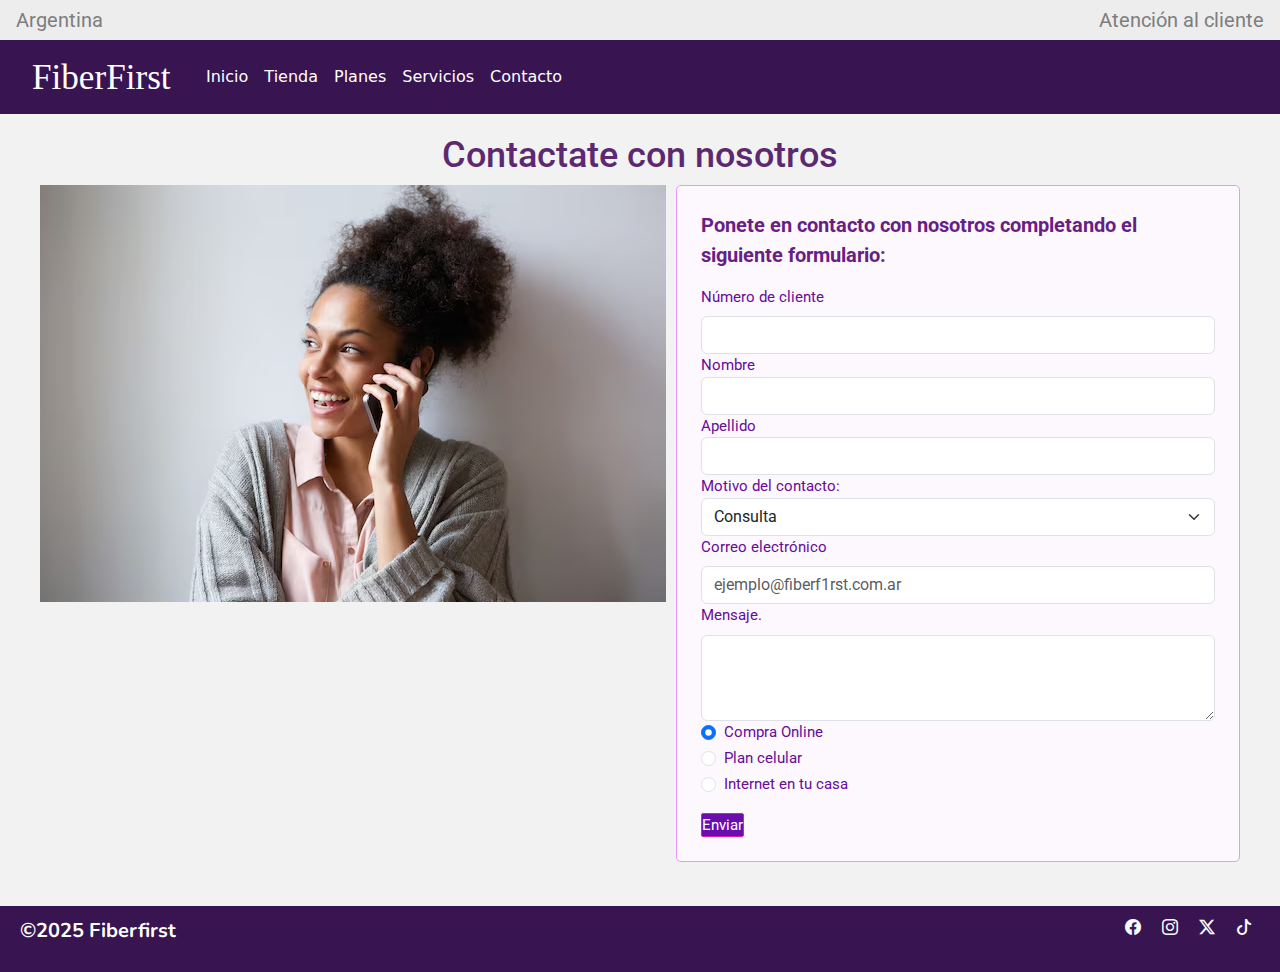
==== pages/contacto.html @ aeedfc58 "Subida inicial" ====
<!DOCTYPE html>
<html lang="es">

<head>
    <meta charset="UTF-8">
    <meta name="viewport" content="width=device-width, initial-scale=1.0">
    <!--BOOTSTRAP-->
    <link href="https://cdn.jsdelivr.net/npm/bootstrap@5.3.3/dist/css/bootstrap.min.css" rel="stylesheet"
        integrity="sha384-QWTKZyjpPEjISv5WaRU9OFeRpok6YctnYmDr5pNlyT2bRjXh0JMhjY6hW+ALEwIH" crossorigin="anonymous">
    <!--END BOOTSTRAP-->
    <!--BOOTSTRAP ICONOS RRSS-->
    <link rel="stylesheet" href="https://cdn.jsdelivr.net/npm/bootstrap-icons/font/bootstrap-icons.css">
    <!--FIN DE BOOTSTRAP ICONOS-->
    <!--FONTS-->
    <link rel="preconnect" href="https://fonts.googleapis.com">
    <link rel="preconnect" href="https://fonts.gstatic.com" crossorigin>
    <link
        href="https://fonts.googleapis.com/css2?family=Nunito:ital,wght@0,200..1000;1,200..1000&family=Roboto:ital,wght@0,100..900;1,100..900&display=swap"
        rel="stylesheet">
    <!--FONTS End-->
    <!--CSS-->
    <link rel="stylesheet" href="../assets/css/style.css">
    <!-- CSS End-->
    <title>Contacto</title>
</head>

<body>
    <header>
        <div class="top-header d-flex justify-content-between p-3">
            <div class="left-top-header">
                <p class="m-0">Argentina</p>
            </div>
            <div class="right-top-header">
                <p class="m-0">Atención al cliente</p>
            </div>
        </div>
        <div class="bottom-header">
            <nav class="navbar navbar-expand-lg">
                <div class="container-fluid">
                    <a class="navbar-brand" href="../index.html"><img src="../assets/resources/logos/logowhite2.svg"
                            alt="Logo" class="logo-img"></a>
                    <button class="navbar-toggler" type="button" data-bs-toggle="collapse"
                        data-bs-target="#navbarSupportedContent" aria-controls="navbarSupportedContent"
                        aria-expanded="false" aria-label="Toggle navigation">
                        <span class="navbar-toggler-icon"></span>
                    </button>
                    <div class="collapse navbar-collapse" id="navbarSupportedContent">
                        <ul class="navbar-nav me-auto mb-2 mb-lg-0">
                            <li class="nav-item">
                                <a class="nav-link active" aria-current="page" href="../index.html">Inicio</a>
                            </li>
                            <li class="nav-item">
                                <a class="nav-link" href="../pages/tienda.html">Tienda</a>
                            </li>
                            <li class="nav-item">
                                <a class="nav-link" href="../pages/planes.html">Planes</a>
                            </li>
                            <li class="nav-item">
                                <a class="nav-link" href="../pages/servicios.html">Servicios</a>
                            </li>
                            <li class="nav-item">
                                <a class="nav-link" href="../pages/contacto.html">Contacto</a>
                            </li>
                        </ul>
                    </div>
                </div>
            </nav>
        </div>
        <!--Fin del menú de navegación-->
    </header>
    <main>
        <h1>Contactate con nosotros</h1>
        <div class="contacto">
            <img src="../assets/resources/persona-telefono-contacto-hablar.avif" class="img-contacto" alt="Contactate con">
            <section id="formulario-contacto">
                <p>Ponete en contacto con nosotros completando el siguiente formulario:</p>
                <form action="/submit" method="post">
                    <div class="mb-3">
                        <label for="numero_cliente" class="form-label">Número de cliente</label>
                        <input type="text" class="form-control" name="numero_cliente" id="numero_cliente">
                        <label for="nombre">Nombre</label>
                        <input type="text" class="form-control" name="nombre" id="nombre">
                        <label for="apellido">Apellido</label>
                        <input type="text" class="form-control" name="apellido" id="apellido">
                        <label for="motivo_contacto">Motivo del contacto:</label>
                        <select class="form-select" aria-label="Motivos de contacto">
                            <option value="consulta" selected>Consulta</option>
                            <option value="reclamo">Reclamo</option>
                            <option value="sugerencia">Sugerencia</option>
                            <option value="otros">Otros</option>
                        </select>
                        <label for="email" class="form-label">Correo electrónico</label>
                        <input type="email" class="form-control" id="email" name="email"
                            placeholder="ejemplo@fiberf1rst.com.ar">
                        <label for="mensaje" class="form-label">Mensaje</label>.
                        <textarea class="form-control" name="mensaje" id="mensaje" rows="3"></textarea>
                        <div class="form-check">
                            <input class="form-check-input" type="radio" name="servicio_contratado" id="compra_online"
                                checked>
                            <label class="form-check-label" for="compra_online">
                                Compra Online
                            </label>
                        </div>
                        <div class="form-check">
                            <input class="form-check-input" type="radio" name="servicio_contratado" id="plan_celular">
                            <label class="form-check-label" for="plan_celular">
                                Plan celular
                            </label>
                        </div>
                        <div class="form-check">
                            <input class="form-check-input" type="radio" name="servicio_contratado" id="internet_hogar">
                            <label class="form-check-label" for="internet_hogar">
                                Internet en tu casa
                            </label>
                        </div>
                    </div>
                    <div class="col-12">
                        <button class="btn-custom" type="submit">Enviar</button>
                    </div>
                </form>
            </section>
        </div>
        <!--Fin del formulario-->
    </main>
    <!--Inicio footer (pie de página)-->
    <footer>
        <div class="top-footer">
            <p>©2025 Fiberfirst</p>
            <div>
                <a href="https://www.facebook.com" class="text-light mx-2"><i class="bi bi-facebook"></i></a>
                <a href="https://www.instagram.com" class="text-light mx-2"><i class="bi bi-instagram"></i></a>
                <a href="https://www.x.com" class="text-light mx-2"><i class="bi bi-twitter-x"></i></a>
                <a href="https://www.tiktok.com" class="text-light mx-2"><i class="bi bi-tiktok"></i></a>
            </div>
        </div>
    </footer>
    <!--Fin de footer o pie de página-->
    <script src="https://cdn.jsdelivr.net/npm/bootstrap@5.3.3/dist/js/bootstrap.bundle.min.js"
        integrity="sha384-YvpcrYf0tY3lHB60NNkmXc5s9fDVZLESaAA55NDzOxhy9GkcIdslK1eN7N6jIeHz" crossorigin="anonymous">
        </script>
</body>

</html>
---- assets/css/style.css ----
/* CSS Reset */
* {
    margin: 0;
    padding: 0;
    box-sizing: border-box;
}

/* CSS Reset End */
/* MEDIA QUERIES */
/* Celulares */
@media (max-width: 576px) {
    body {
        font-size: 14px;
    }
    img {
        max-width: 100%;
        height: auto;
    }
    .contacto {
        display: flex;
        flex-direction: column;
        flex-wrap: wrap;
    }
    .img-contacto {
        width: 100%;
        height: auto;
    }
    .navbar .container-fluid {
        padding: 0 10px:
    }
    .navbar-brand img {
        width: 100px;
    }

    .grid-equipos {
        grid-template-columns: 1fr;
    }
    .visualizador-content {
        grid-template-columns: 1fr;
    }
    .content-box{
        width: 100%;
    }

    .top-footer {
        flex-direction: column;
        text-align: center;
    }
}

/* Tablets */
@media (min-width: 577px) and (max-width: 992px) {
    img {
        max-width: 100%;
        height: auto;
    }
    .grid-equipos {
        grid-template-columns: repeat(2, 1fr);
    }

    .visualizador-content {
        grid-template-columns: 1fr;
    }
}


/* Escritorio */
@media (min-width: 993px) {
    .grid-equipos {
        grid-template-columns: repeat(3, 1fr);
    }
    .visualizador-content {
        grid-template-columns: repeat(2, 1fr);
    }
}
/* ESTILOS HEADER*/
/*TOP-HEADER*/
.top-header {
    display: flex;
    height: 40px;
    padding-left: 20px;
    padding-right: 20px;
    background-color: #ededed;
    justify-content: space-between;
    align-items: center;
}

/*LOGO Y NAVBAR TOP*/
.logo-img {
    width: 150px;
    height: auto;
    max-width: 100%;
}

.bottom-header {
    display: flex;
    padding-left: 20px;
    padding-right: 20px;
    background-color: #381451;
    align-items: center;
}

.navbar-nav .nav-link {
    color: white !important;
}

.navbar-nav .nav-link.active {
    color: white !important;
}

.navbar-toggler {
    border-color: rgba(255, 255, 255, 0.5);
    /* Color del borde */
}

.navbar-toggler-icon {
    filter: invert(1);
    /* Invierte los colores (oscuro a claro) */
}

/*INICIO ESTILOS TOP MENU*/

/*FIN ESTILOS TOP MENU*/
/* FIN ESTILOS HEADER*/
/* Estilos Body */
body {
    background-color: #F2F2F2;
}

/* INICIO selector para H1 en todas las webs */
h1 {
    font-size: 36px;
    color: #5c2971;
    font-family: "Roboto", sans-serif;
    text-align: left;
}

/* FIN selector para etiqueta H1 en todas las webs */
/*ESTILOS CAROUSEL*/
.carousel-item img {
    width: 100%;
    height: 300px;
    object-fit: cover;
    margin-top: 10px;
}

/* INICIO selector para PÁRRAFOS */

.top-header p {
    font-family: "Roboto", sans-serif;
    color: #7e7e7e;
    font-size: 20px;
}

/* FIN Selector para PÁRRAFOS en todas las webs */

/*INICIO ESTILOS MAIN*/
/*PÁRRAFOS dentro del MAIN*/
main {
    display: flex;
    flex-direction: column;
    flex: 1;
    max-width: 1200px;
    margin: 20px auto;
    justify-content: center;
    align-items: center;
    width: 100%;
}

main p {
    font-family: "Roboto", sans-serif;
    font-size: 20px;
    color: #a3a3a3;
}

/*FIN Selector para PÁRRAFOS dentro del MAIN*/
/*USO DE GRID PARA VISUALIZADOR DE EQUIPOS*/
#visualizador-equipos {
    display: grid;
    grid-template-columns: 250px auto;
    margin: 5% 0% 5% 0%;
    column-gap: 1%;

}

.menu-lateral {
    background-color: #ffffff;
    border: 1px solid #e7a0f9;
    border-radius: 15px;
    align-items: center;
    text-align: center;
}

.menu-lateral p {
    color: #5c2971;
    font-size: 150%;
    font-weight: bold;
}

.grid-equipos {
    display: grid;
    grid-template-columns: repeat(3, 1fr);
    /*Alternativa: repeat (3, 1fr)*/
    grid-template-rows: 1fr 1fr 1fr;
    column-gap: 2%;
    row-gap: 2%;
    justify-content: center;
}

.grid-box {
    display: grid;
    place-items: center;
    background-color: #ffffff;
    border: 1px solid #e7a0f9;
    border-radius: 15px;
    padding: 10px;
}

.grid-box img {
    width: 50%;
}

.grid-box p {
    font-size: 100%;
    color: #5c2971;
    font-weight: bold;
    text-align: center;
}

/*USO DE GRID PARA VISUALIZADOR DE PLANES*/
.visualizador-content {
    display: grid;
    grid-template-columns: 1fr 1fr 1fr 1fr;
    column-gap: 1%;
    margin-top: 1%;
    margin-bottom: 15px;
}

/*ESTILOS PARA BOX DE PLANES*/
.content-box {
    display: grid;
    grid-template-columns: 1fr;
    grid-auto-rows: min-content;
    align-items: start;
    background-color: #381451;
    border: 2px solid rgb(221, 110, 246);
    border-radius: 12px;
}

.content-titulo {
    padding: 10px 0px 0px 20px;
    font-size: 25px;
    color: rgb(255, 255, 255);
    font-weight: bold;
    max-height: 100%;
}

.content-price {
    padding-left: 20px;
    background-color: #e7a0f9;
}

.content-price p {
    color: #000000;
    font-size: 20px;
    font-weight: bold;
    margin: 5px 0;
}

.content-box-separador {
    padding: 10px 0px 0px 20px;
    background-color: #df4cbf;
}

.content-box-separador p {
    color: #ffffff;
    font-weight: bold;
}

.content-box-info {
    margin: 20px;
}

.content-box-info p {
    color: #fff;
    font-size: 16px;
}


/*ESTILOS CONTENEDORES SERVICIOS*/


/*ESTILOS PARA CONTENEDORES DE EQUIPOS*/
.eqp-box {
    background-color: white;
    border: 1px solid #d0d0d0;
    border-radius: 5px;
}

.eqp-box p {
    font-weight: bold;
    color: rgb(35, 35, 35);
    font-size: 25px;
}

.servicios-celulares {
    background-color: #5c2971;
    padding: 5px;
    color: #ffffff;
    border-radius: 20px;
    text-decoration: none;
    font-size: 18px;
}

.servicios-casa {
    background-color: #5c2971;
    padding: 5px;
    color: #ffffff;
    border-radius: 20px;
    text-decoration: none;
    font-size: 18px;
}

/* SHORTCUTS INDEX */
#shortcuts {
    margin: 20px 0;
    display: grid;
    grid-template-columns: repeat(4, 1fr);
    column-gap: 20px;
    align-items: stretch;
    justify-content: space-between;
}

#shortcuts div {
    padding: 10px 2px 2px 2px;
    align-items: center;
    justify-content: center;
    text-align: center;
    border: 1px solid #e7a0f9;
    border-radius: 5px;
}

#shortcuts p {
    color: #4d355f;
    font-size: 15px;
}

/* FIN ESTILOS MAIN*/
/* ESTILOS con Especificidad #Etiquetas para IDs */

/*INICIO FOOTER*/
footer {
    background-color: #381451;
    padding: 10px 20px 10px 20px;
}

footer p {
    font-size: 20px;
    font-family: "Nunito", sans-serif;
    color: #ffffff;
    font-weight: bold;
}

.top-footer {
    display: flex;
    justify-content: space-between;
}

/*FIN ESTILOS FOOTER*/

/*INICIO ESTILOS ESPECIALES*/
#banner-servicios {
    width: 70%;
}

/*FORMULARIO DE CONTACTO FONDO & TEXTO*/
.contacto {
    display: flex;
    gap: 10px;
}

#formulario-contacto {
    display: flex;
    flex-direction: column;
    font-family: "Roboto", sans-serif;
    font-size: 15px;
    color: #680b97;
    padding: 2%;
    margin-bottom: 2%;
    background-color: #fdf8fe;
    /*Fondo del menú*/
    border: 1px solid #ea96ff;
    border-radius: 5px;

    /*Borde gris*/
}

#formulario-contacto p {
    font-size: 20px;
    font-weight: bold;
    color: #681e85;
}

.btn-custom {
    background-color: #6a0dad;
    color: white;
    border: 1px solid #da1aba;
    border-radius: 2px;

}

.btn-custom:hover {
    background-color: #580a9e;
}


.titulo2 {
    margin-top: 10px;
}

.titulo2 p {
    color: #8724a5;
    font-weight: bold;
    font-size: 20px;
}

.img-contacto {
    max-width: 100%;
    height: 50%;
}
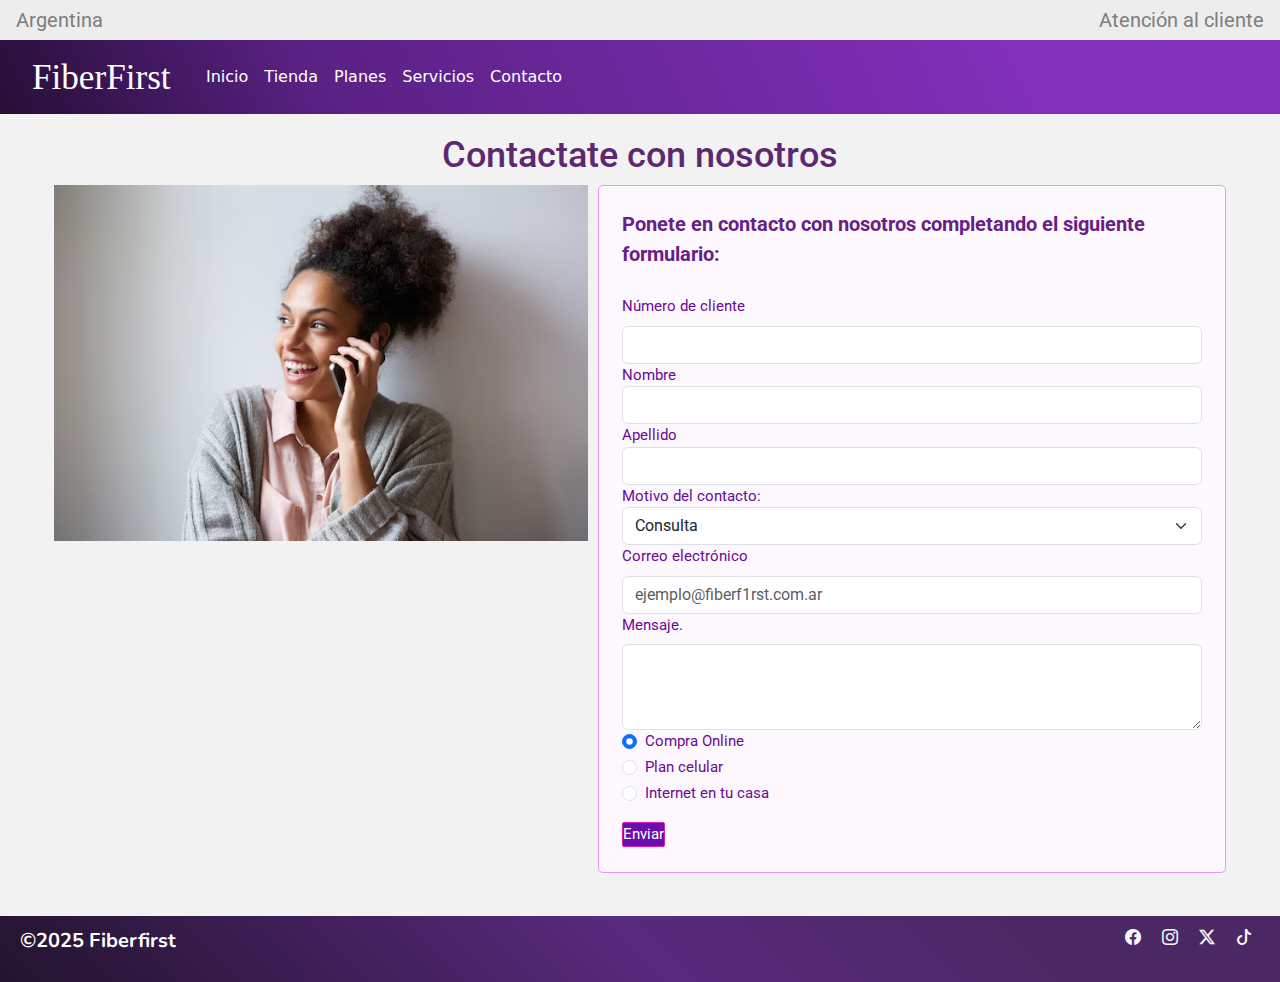
==== commit 531db234: "Se actualizan los archivos .html con degradado y animación básica y se añaden los archivos .scss" ====
--- a/pages/contacto.html
+++ b/pages/contacto.html
@@ -11,6 +11,9 @@
     <!--BOOTSTRAP ICONOS RRSS-->
     <link rel="stylesheet" href="https://cdn.jsdelivr.net/npm/bootstrap-icons/font/bootstrap-icons.css">
     <!--FIN DE BOOTSTRAP ICONOS-->
+    <!-- ANIMATIONS -->
+    <link rel="stylesheet" href="https://cdnjs.cloudflare.com/ajax/libs/animate.css/4.1.1/animate.min.css" />
+    <!-- END - ANIMATIONS -->
     <!--FONTS-->
     <link rel="preconnect" href="https://fonts.googleapis.com">
     <link rel="preconnect" href="https://fonts.gstatic.com" crossorigin>
@@ -37,8 +40,8 @@
         <div class="bottom-header">
             <nav class="navbar navbar-expand-lg">
                 <div class="container-fluid">
-                    <a class="navbar-brand" href="../index.html"><img src="../assets/resources/logos/logowhite2.svg"
-                            alt="Logo" class="logo-img"></a>
+                    <a class="navbar-brand animate__bounceIn" href="../index.html"><img
+                            src="../assets/resources/logos/logowhite2.svg" alt="Logo" class="logo-img"></a>
                     <button class="navbar-toggler" type="button" data-bs-toggle="collapse"
                         data-bs-target="#navbarSupportedContent" aria-controls="navbarSupportedContent"
                         aria-expanded="false" aria-label="Toggle navigation">
@@ -70,8 +73,10 @@
     </header>
     <main>
         <h1>Contactate con nosotros</h1>
+        <!-- INICIO BOOTSTRAP CONTACTO -->
         <div class="contacto">
-            <img src="../assets/resources/persona-telefono-contacto-hablar.avif" class="img-contacto" alt="Contactate con">
+            <img src="../assets/resources/persona-telefono-contacto-hablar.avif" class="img-contacto"
+                alt="Contactate con">
             <section id="formulario-contacto">
                 <p>Ponete en contacto con nosotros completando el siguiente formulario:</p>
                 <form action="/submit" method="post">
--- a/assets/css/style.css
+++ b/assets/css/style.css
@@ -1,430 +1,389 @@
+.visualizador-content {
+  display: grid;
+  grid-template-columns: repeat(4, 1fr);
+  -moz-column-gap: 1%;
+       column-gap: 1%;
+  row-gap: 2%;
+  margin-top: 1%;
+  margin-bottom: 1%;
+}
+
+#shortcuts div, .contacto, #formulario-contacto {
+  display: flex;
+  gap: 10px;
+}
+
 /* CSS Reset */
 * {
-    margin: 0;
-    padding: 0;
-    box-sizing: border-box;
-}
-
-/* CSS Reset End */
+  margin: 0;
+  padding: 0;
+  box-sizing: border-box;
+}
+
+/* CSS Reset END */
+html {
+  height: 100%;
+}
+
+/* h1 General Style */
+h1 {
+  font-family: "Roboto", sans-serif;
+  font-size: 36px;
+  color: #5c2971;
+  text-align: left;
+}
+
+/* BODY STYLES */
+body {
+  display: flex;
+  flex-direction: column;
+  flex: 1;
+  height: 100%;
+  background-color: #F2F2F2;
+}
+
+/*INICIO ESTILOS ESPECIALES*/
+#banner-servicios {
+  width: 70%;
+}
+
+/* ESTILOS SHORTCUTS INDEX */
+#shortcuts {
+  margin: 20px 0;
+  display: grid;
+  grid-template-columns: repeat(4, 1fr);
+  -moz-column-gap: 20px;
+       column-gap: 20px;
+  align-items: stretch;
+  justify-content: space-between;
+}
+#shortcuts div {
+  padding: 10px 2px 2px 2px;
+  display: flex;
+  flex-direction: column;
+  align-items: center;
+  justify-content: center;
+  border: 1px solid #e7a0f9;
+  border-radius: 5px;
+}
+#shortcuts p {
+  color: #4d355f;
+  font-size: 15px;
+}
+
+/* FIN ESTILOS SHORTCUTS INDEX */
+/*FORMULARIO DE CONTACTO FONDO & TEXTO*/
+#formulario-contacto {
+  flex-direction: column;
+  font-family: "Roboto", sans-serif;
+  font-size: 15px;
+  color: #680b97;
+  padding: 2%;
+  margin-bottom: 2%;
+  background-color: #fdf8fe;
+  border: 1px solid #ea96ff;
+  border-radius: 5px;
+}
+#formulario-contacto p {
+  font-family: "Roboto", sans-serif;
+  font-size: 20px;
+  color: #681e85;
+  font-weight: bold;
+}
+
+/* BOTON ESPECIFICO WEB CONTACTO */
+.btn-custom {
+  background-color: #6a0dad;
+  color: white;
+  border: 1px solid #da1aba;
+  border-radius: 2px;
+}
+.btn-custom:hover {
+  background-color: #580a9e;
+}
+
+/* BOTON ESPECIFICO WEB CONTACTO */
+.titulo2 {
+  margin-top: 10px;
+}
+.titulo2 p {
+  color: #8724a5;
+  font-weight: bold;
+  font-size: 20px;
+}
+
+.img-contacto {
+  max-width: 100%;
+  height: 50%;
+}
+
+/* ESTILOS HEADER*/
+/*TOP-HEADER*/
+.top-header {
+  display: flex;
+  height: 40px;
+  padding-left: 20px;
+  padding-right: 20px;
+  background-color: #ededed;
+  justify-content: space-between;
+  align-items: center;
+}
+.top-header p {
+  font-family: "Roboto", sans-serif;
+  color: #7e7e7e;
+  font-size: 20px;
+}
+
+/*LOGO Y NAVBAR TOP*/
+.logo-img {
+  width: 150px;
+  height: auto;
+  max-width: 100%;
+}
+
+.bottom-header {
+  padding-left: 20px;
+  padding-right: 20px;
+  background-image: linear-gradient(65deg, #260e36, #5a2184 25%, #8130bb 80%);
+  /*background-color: #381451;*/
+  align-items: center;
+}
+
+.navbar-nav .nav-link {
+  color: white !important;
+  text-align: center;
+}
+.navbar-nav .nav-link.active {
+  color: white !important;
+}
+
+.navbar-toggler {
+  border-color: rgba(255, 255, 255, 0.5);
+}
+
+.navbar-toggler-icon {
+  filter: invert(1);
+}
+
+main {
+  display: flex;
+  flex-direction: column;
+  flex-grow: 1 !important;
+  max-width: 1200px;
+  margin: 20px auto;
+  justify-content: space-between;
+  align-items: center;
+  width: 100%;
+}
+main p {
+  font-family: "Roboto", sans-serif;
+  font-size: 20px;
+  color: #a3a3a3;
+}
+
+/*INICIO FOOTER*/
+footer {
+  background-image: linear-gradient(45deg, #23132e, #592a7e 50%, #4b2864 80%);
+  padding: 10px 20px 10px 20px;
+}
+
+footer p {
+  font-size: 20px;
+  font-family: "Nunito", sans-serif;
+  color: #ffffff;
+  font-weight: bold;
+}
+
+.top-footer {
+  display: flex;
+  justify-content: space-between;
+}
+
+/*FIN ESTILOS FOOTER*/
+/*Color de bordes de box grid de equipos */
+/*GRID PARA VISUALIZADOR DE EQUIPOS*/
+#visualizador-equipos {
+  display: grid;
+  grid-template-columns: 250px auto;
+  margin: 5% 0% 5% 0%;
+  -moz-column-gap: 1%;
+       column-gap: 1%;
+}
+
+/* MENU LATERAL O FILTROS PARA EQUIPOS */
+.menu-lateral {
+  background-color: #ffffff;
+  border: 1px solid #e7a0f9;
+  border-radius: 15px;
+  align-items: center;
+  text-align: center;
+}
+.menu-lateral p {
+  color: #5c2971;
+  font-size: 100%;
+  font-weight: bold;
+}
+
+/* FIN MENU LATERAL O FILTROS PARA EQUIPOS */
+/* GRILLA DE EQUIPOS */
+.grid-equipos {
+  display: grid;
+  grid-template-columns: repeat(3, 1fr);
+  grid-template-rows: 1fr 1fr 1fr;
+  -moz-column-gap: 2%;
+       column-gap: 2%;
+  row-gap: 2%;
+  justify-content: center;
+}
+
+.grid-box {
+  display: flex;
+  flex-direction: column;
+  place-items: center;
+  background-color: #ffffff;
+  border: 1px solid #e7a0f9;
+  border-radius: 15px;
+  padding: 10px;
+}
+.grid-box img {
+  width: 70%;
+}
+.grid-box p {
+  font-size: 100%;
+  color: #5c2971;
+  font-weight: bold;
+  text-align: center;
+}
+
+/* FIN GRID GRILLA EQUIPOS */
+/*FIN GRID PARA EQUIPOS*/
+/*INICIO - GRID PARA VISUALIZADORES DE PLANES Y SERVICIOS */
+/*ESTILOS PARA BOX DE PLANES Y SERVICIOS */
+.content-box {
+  display: grid;
+  grid-template-columns: 1fr;
+  grid-auto-rows: min-content;
+  align-items: start;
+  background-color: #381451;
+  border: 2px solid rgb(221, 110, 246);
+  border-radius: 12px;
+}
+
+.content-titulo {
+  padding: 10px 0px 0px 20px;
+  font-size: 25px;
+  color: rgb(255, 255, 255);
+  font-weight: bold;
+  max-height: 100%;
+}
+
+.content-price {
+  padding-left: 20px;
+  background-color: #e7a0f9;
+}
+.content-price p {
+  color: #000000;
+  font-size: 20px;
+  font-weight: bold;
+  margin: 5px 0;
+}
+
+.content-box-separador {
+  padding: 10px 0px 0px 20px;
+  background-color: #df4cbf;
+}
+.content-box-separador p {
+  color: #ffffff;
+  font-weight: bold;
+}
+
+.content-box-info {
+  margin: 20px;
+}
+.content-box-info p {
+  color: #fff;
+  font-size: 16px;
+}
+
+/* ESTILOS CAROUSEL INDEX */
+.carousel-item img {
+  width: 100%;
+  height: 300px;
+  -o-object-fit: cover;
+     object-fit: cover;
+  margin-top: 10px;
+}
+
 /* MEDIA QUERIES */
 /* Celulares */
 @media (max-width: 576px) {
-    body {
-        font-size: 14px;
-    }
-    img {
-        max-width: 100%;
-        height: auto;
-    }
-    .contacto {
-        display: flex;
-        flex-direction: column;
-        flex-wrap: wrap;
-    }
-    .img-contacto {
-        width: 100%;
-        height: auto;
-    }
-    .navbar .container-fluid {
-        padding: 0 10px:
-    }
-    .navbar-brand img {
-        width: 100px;
-    }
-
-    .grid-equipos {
-        grid-template-columns: 1fr;
-    }
-    .visualizador-content {
-        grid-template-columns: 1fr;
-    }
-    .content-box{
-        width: 100%;
-    }
-
-    .top-footer {
-        flex-direction: column;
-        text-align: center;
-    }
-}
-
+  body {
+    font-size: 14px;
+  }
+  img {
+    max-width: 100%;
+    height: auto;
+  }
+  .contacto {
+    display: flex;
+    flex-direction: column;
+    flex-wrap: wrap;
+  }
+  .img-contacto {
+    width: 100%;
+    height: auto;
+  }
+  .navbar .container-fluid {
+    padding: 0 10px;
+  }
+  .navbar-brand img {
+    width: 100px;
+  }
+  .grid-equipos {
+    display: grid;
+    grid-template-columns: 1fr;
+    row-gap: 10px;
+  }
+  .visualizador-content {
+    display: flex !important;
+    flex-direction: column;
+    row-gap: 10px;
+  }
+  .content-box {
+    width: 100%;
+  }
+  .content-titulo .content-price .content-box-info {
+    font-size: 50%;
+  }
+  .top-footer {
+    flex-direction: column;
+    text-align: center;
+  }
+}
+/* MEDIA QUERY */
 /* Tablets */
 @media (min-width: 577px) and (max-width: 992px) {
-    img {
-        max-width: 100%;
-        height: auto;
-    }
-    .grid-equipos {
-        grid-template-columns: repeat(2, 1fr);
-    }
-
-    .visualizador-content {
-        grid-template-columns: 1fr;
-    }
-}
-
-
+  img {
+    max-width: 100%;
+    height: auto;
+  }
+  .content-box {
+    width: 100%;
+  }
+  .grid-equipos {
+    grid-template-columns: repeat(2, 1fr);
+  }
+  .visualizador-content {
+    grid-template-columns: 1fr;
+  }
+}
+/* MEDIA QUERY */
 /* Escritorio */
 @media (min-width: 993px) {
-    .grid-equipos {
-        grid-template-columns: repeat(3, 1fr);
-    }
-    .visualizador-content {
-        grid-template-columns: repeat(2, 1fr);
-    }
-}
-/* ESTILOS HEADER*/
-/*TOP-HEADER*/
-.top-header {
-    display: flex;
-    height: 40px;
-    padding-left: 20px;
-    padding-right: 20px;
-    background-color: #ededed;
-    justify-content: space-between;
-    align-items: center;
-}
-
-/*LOGO Y NAVBAR TOP*/
-.logo-img {
-    width: 150px;
-    height: auto;
-    max-width: 100%;
-}
-
-.bottom-header {
-    display: flex;
-    padding-left: 20px;
-    padding-right: 20px;
-    background-color: #381451;
-    align-items: center;
-}
-
-.navbar-nav .nav-link {
-    color: white !important;
-}
-
-.navbar-nav .nav-link.active {
-    color: white !important;
-}
-
-.navbar-toggler {
-    border-color: rgba(255, 255, 255, 0.5);
-    /* Color del borde */
-}
-
-.navbar-toggler-icon {
-    filter: invert(1);
-    /* Invierte los colores (oscuro a claro) */
-}
-
-/*INICIO ESTILOS TOP MENU*/
-
-/*FIN ESTILOS TOP MENU*/
-/* FIN ESTILOS HEADER*/
-/* Estilos Body */
-body {
-    background-color: #F2F2F2;
-}
-
-/* INICIO selector para H1 en todas las webs */
-h1 {
-    font-size: 36px;
-    color: #5c2971;
-    font-family: "Roboto", sans-serif;
-    text-align: left;
-}
-
-/* FIN selector para etiqueta H1 en todas las webs */
-/*ESTILOS CAROUSEL*/
-.carousel-item img {
-    width: 100%;
-    height: 300px;
-    object-fit: cover;
-    margin-top: 10px;
-}
-
-/* INICIO selector para PÁRRAFOS */
-
-.top-header p {
-    font-family: "Roboto", sans-serif;
-    color: #7e7e7e;
-    font-size: 20px;
-}
-
-/* FIN Selector para PÁRRAFOS en todas las webs */
-
-/*INICIO ESTILOS MAIN*/
-/*PÁRRAFOS dentro del MAIN*/
-main {
-    display: flex;
-    flex-direction: column;
-    flex: 1;
-    max-width: 1200px;
-    margin: 20px auto;
-    justify-content: center;
-    align-items: center;
-    width: 100%;
-}
-
-main p {
-    font-family: "Roboto", sans-serif;
-    font-size: 20px;
-    color: #a3a3a3;
-}
-
-/*FIN Selector para PÁRRAFOS dentro del MAIN*/
-/*USO DE GRID PARA VISUALIZADOR DE EQUIPOS*/
-#visualizador-equipos {
-    display: grid;
-    grid-template-columns: 250px auto;
-    margin: 5% 0% 5% 0%;
-    column-gap: 1%;
-
-}
-
-.menu-lateral {
-    background-color: #ffffff;
-    border: 1px solid #e7a0f9;
-    border-radius: 15px;
-    align-items: center;
-    text-align: center;
-}
-
-.menu-lateral p {
-    color: #5c2971;
-    font-size: 150%;
-    font-weight: bold;
-}
-
-.grid-equipos {
-    display: grid;
+  .grid-equipos {
     grid-template-columns: repeat(3, 1fr);
-    /*Alternativa: repeat (3, 1fr)*/
-    grid-template-rows: 1fr 1fr 1fr;
-    column-gap: 2%;
-    row-gap: 2%;
-    justify-content: center;
-}
-
-.grid-box {
-    display: grid;
-    place-items: center;
-    background-color: #ffffff;
-    border: 1px solid #e7a0f9;
-    border-radius: 15px;
-    padding: 10px;
-}
-
-.grid-box img {
-    width: 50%;
-}
-
-.grid-box p {
-    font-size: 100%;
-    color: #5c2971;
-    font-weight: bold;
-    text-align: center;
-}
-
-/*USO DE GRID PARA VISUALIZADOR DE PLANES*/
-.visualizador-content {
-    display: grid;
-    grid-template-columns: 1fr 1fr 1fr 1fr;
-    column-gap: 1%;
-    margin-top: 1%;
-    margin-bottom: 15px;
-}
-
-/*ESTILOS PARA BOX DE PLANES*/
-.content-box {
-    display: grid;
-    grid-template-columns: 1fr;
-    grid-auto-rows: min-content;
-    align-items: start;
-    background-color: #381451;
-    border: 2px solid rgb(221, 110, 246);
-    border-radius: 12px;
-}
-
-.content-titulo {
-    padding: 10px 0px 0px 20px;
-    font-size: 25px;
-    color: rgb(255, 255, 255);
-    font-weight: bold;
-    max-height: 100%;
-}
-
-.content-price {
-    padding-left: 20px;
-    background-color: #e7a0f9;
-}
-
-.content-price p {
-    color: #000000;
-    font-size: 20px;
-    font-weight: bold;
-    margin: 5px 0;
-}
-
-.content-box-separador {
-    padding: 10px 0px 0px 20px;
-    background-color: #df4cbf;
-}
-
-.content-box-separador p {
-    color: #ffffff;
-    font-weight: bold;
-}
-
-.content-box-info {
-    margin: 20px;
-}
-
-.content-box-info p {
-    color: #fff;
-    font-size: 16px;
-}
-
-
-/*ESTILOS CONTENEDORES SERVICIOS*/
-
-
-/*ESTILOS PARA CONTENEDORES DE EQUIPOS*/
-.eqp-box {
-    background-color: white;
-    border: 1px solid #d0d0d0;
-    border-radius: 5px;
-}
-
-.eqp-box p {
-    font-weight: bold;
-    color: rgb(35, 35, 35);
-    font-size: 25px;
-}
-
-.servicios-celulares {
-    background-color: #5c2971;
-    padding: 5px;
-    color: #ffffff;
-    border-radius: 20px;
-    text-decoration: none;
-    font-size: 18px;
-}
-
-.servicios-casa {
-    background-color: #5c2971;
-    padding: 5px;
-    color: #ffffff;
-    border-radius: 20px;
-    text-decoration: none;
-    font-size: 18px;
-}
-
-/* SHORTCUTS INDEX */
-#shortcuts {
-    margin: 20px 0;
-    display: grid;
+  }
+  .visualizador-content {
     grid-template-columns: repeat(4, 1fr);
-    column-gap: 20px;
-    align-items: stretch;
-    justify-content: space-between;
-}
-
-#shortcuts div {
-    padding: 10px 2px 2px 2px;
-    align-items: center;
-    justify-content: center;
-    text-align: center;
-    border: 1px solid #e7a0f9;
-    border-radius: 5px;
-}
-
-#shortcuts p {
-    color: #4d355f;
-    font-size: 15px;
-}
-
-/* FIN ESTILOS MAIN*/
-/* ESTILOS con Especificidad #Etiquetas para IDs */
-
-/*INICIO FOOTER*/
-footer {
-    background-color: #381451;
-    padding: 10px 20px 10px 20px;
-}
-
-footer p {
-    font-size: 20px;
-    font-family: "Nunito", sans-serif;
-    color: #ffffff;
-    font-weight: bold;
-}
-
-.top-footer {
-    display: flex;
-    justify-content: space-between;
-}
-
-/*FIN ESTILOS FOOTER*/
-
-/*INICIO ESTILOS ESPECIALES*/
-#banner-servicios {
-    width: 70%;
-}
-
-/*FORMULARIO DE CONTACTO FONDO & TEXTO*/
-.contacto {
-    display: flex;
-    gap: 10px;
-}
-
-#formulario-contacto {
-    display: flex;
-    flex-direction: column;
-    font-family: "Roboto", sans-serif;
-    font-size: 15px;
-    color: #680b97;
-    padding: 2%;
-    margin-bottom: 2%;
-    background-color: #fdf8fe;
-    /*Fondo del menú*/
-    border: 1px solid #ea96ff;
-    border-radius: 5px;
-
-    /*Borde gris*/
-}
-
-#formulario-contacto p {
-    font-size: 20px;
-    font-weight: bold;
-    color: #681e85;
-}
-
-.btn-custom {
-    background-color: #6a0dad;
-    color: white;
-    border: 1px solid #da1aba;
-    border-radius: 2px;
-
-}
-
-.btn-custom:hover {
-    background-color: #580a9e;
-}
-
-
-.titulo2 {
-    margin-top: 10px;
-}
-
-.titulo2 p {
-    color: #8724a5;
-    font-weight: bold;
-    font-size: 20px;
-}
-
-.img-contacto {
-    max-width: 100%;
-    height: 50%;
-}+  }
+}/*# sourceMappingURL=style.css.map */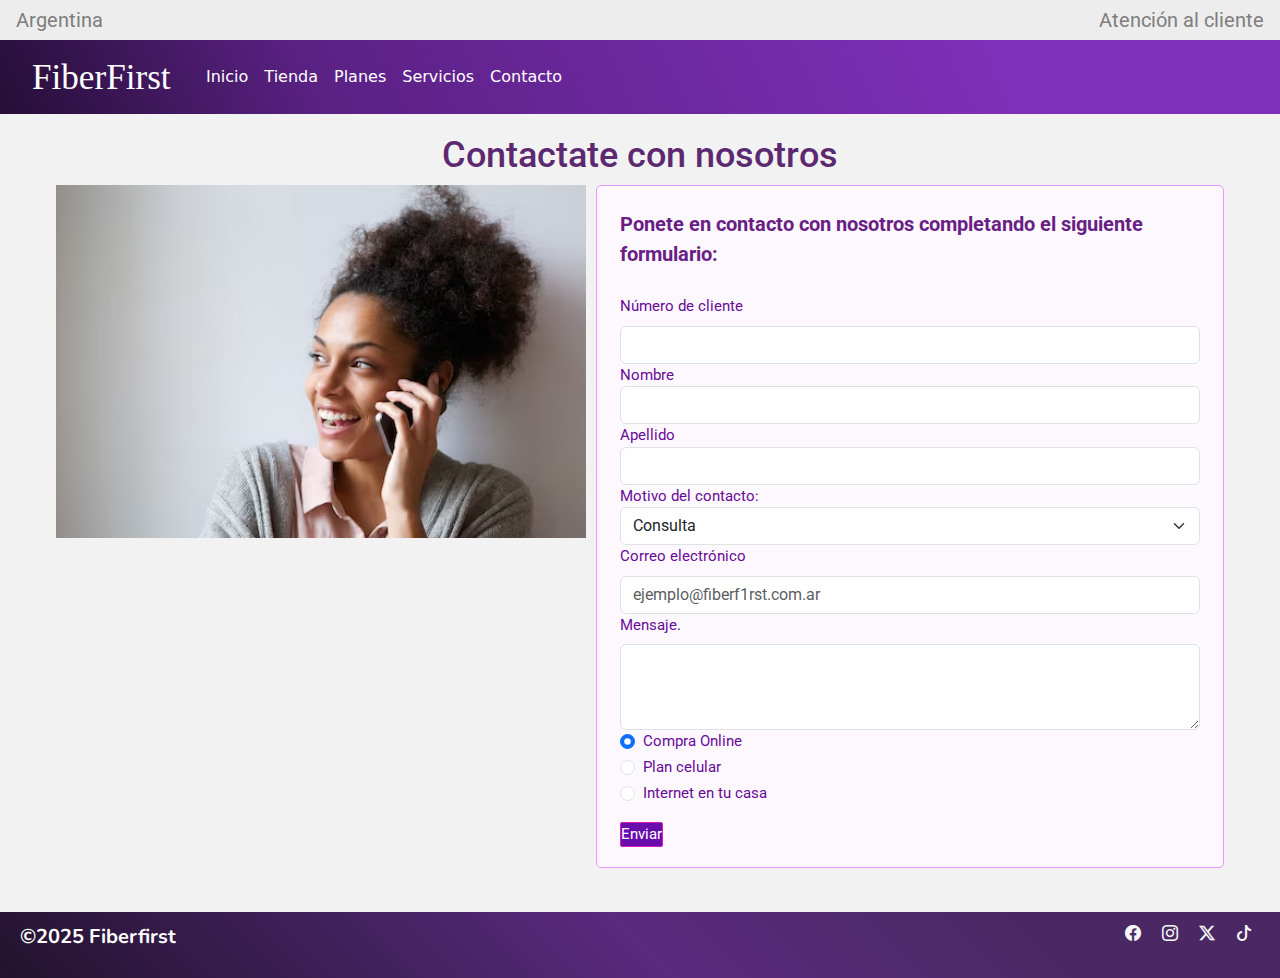
==== commit 81024a95: "Se corrige en base a correcciòn de preeentega anterior" ====
--- a/pages/contacto.html
+++ b/pages/contacto.html
@@ -75,7 +75,7 @@
         <h1>Contactate con nosotros</h1>
         <!-- INICIO BOOTSTRAP CONTACTO -->
         <div class="contacto">
-            <img src="../assets/resources/persona-telefono-contacto-hablar.avif" class="img-contacto"
+            <img src="../assets/resources/persona-telefono-contacto-hablar.jpg" class="img-contacto"
                 alt="Contactate con">
             <section id="formulario-contacto">
                 <p>Ponete en contacto con nosotros completando el siguiente formulario:</p>
--- a/assets/css/style.css
+++ b/assets/css/style.css
@@ -21,7 +21,7 @@
 }
 
 /* CSS Reset END */
-html {
+html, body {
   height: 100%;
 }
 
@@ -115,6 +115,7 @@
 .img-contacto {
   max-width: 100%;
   height: 50%;
+  display: block;
 }
 
 /* ESTILOS HEADER*/
@@ -168,7 +169,7 @@
 main {
   display: flex;
   flex-direction: column;
-  flex-grow: 1 !important;
+  flex-grow: 1;
   max-width: 1200px;
   margin: 20px auto;
   justify-content: space-between;
@@ -205,7 +206,7 @@
 #visualizador-equipos {
   display: grid;
   grid-template-columns: 250px auto;
-  margin: 5% 0% 5% 0%;
+  margin: 1% 0% 5% 0%;
   -moz-column-gap: 1%;
        column-gap: 1%;
 }
@@ -239,6 +240,7 @@
 .grid-box {
   display: flex;
   flex-direction: column;
+  align-items: flex-start;
   place-items: center;
   background-color: #ffffff;
   border: 1px solid #e7a0f9;
@@ -323,6 +325,7 @@
   img {
     max-width: 100%;
     height: auto;
+    display: block;
   }
   .contacto {
     display: flex;
@@ -366,6 +369,7 @@
   img {
     max-width: 100%;
     height: auto;
+    display: block;
   }
   .content-box {
     width: 100%;
@@ -380,6 +384,10 @@
 /* MEDIA QUERY */
 /* Escritorio */
 @media (min-width: 993px) {
+  img {
+    max-width: 100%;
+    display: block;
+  }
   .grid-equipos {
     grid-template-columns: repeat(3, 1fr);
   }
